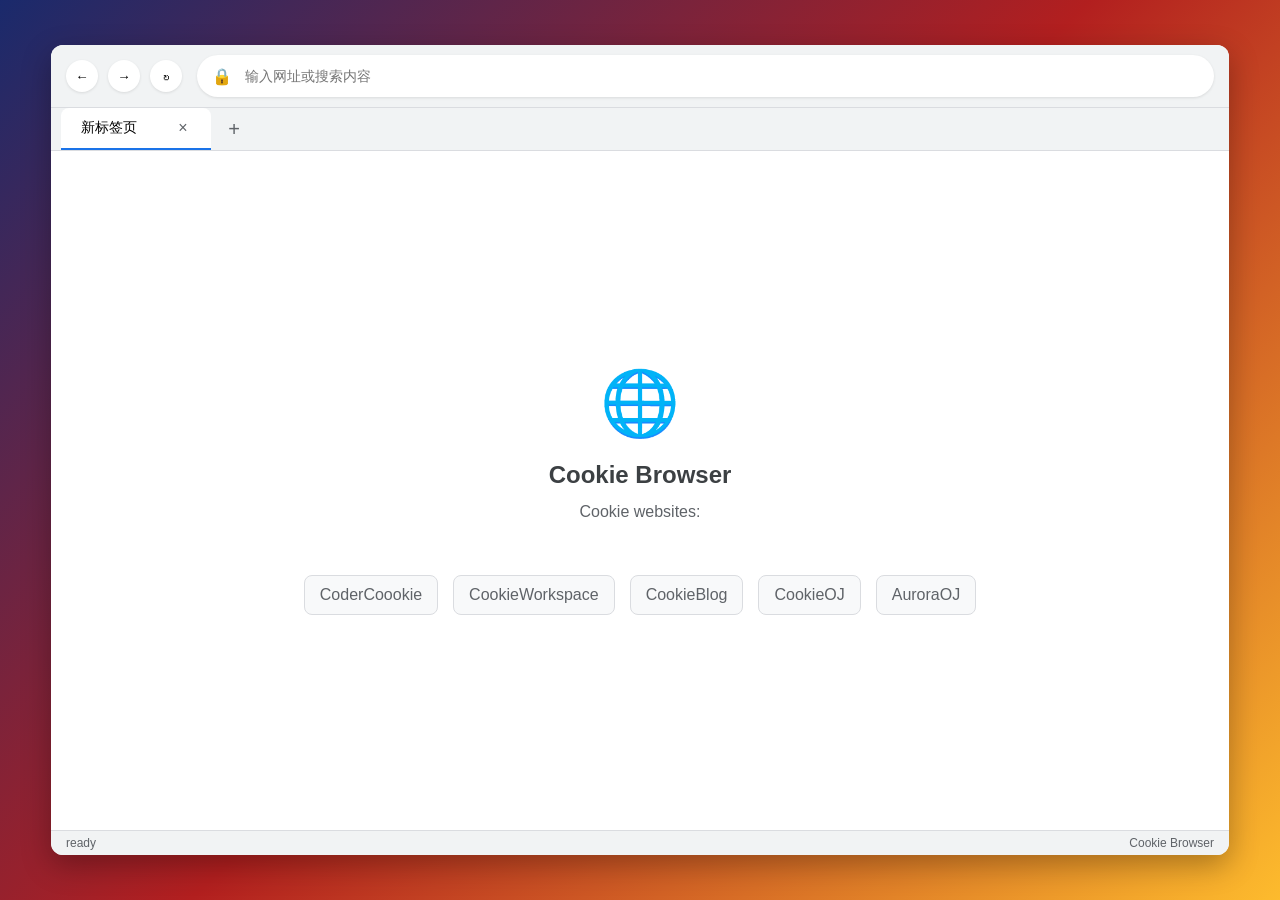
==== browser/index.html @ b2550a80 "Create index.html" ====
<!DOCTYPE html>
<html lang="zh-CN">
<head>
    <meta charset="UTF-8">
    <meta name="viewport" content="width=device-width, initial-scale=1.0">
    <title>Cookie Browser</title>
    <style>
        * {
            margin: 0;
            padding: 0;
            box-sizing: border-box;
            font-family: 'Segoe UI', Arial, sans-serif;
        }
        
        body {
            background: linear-gradient(135deg, #1a2a6c, #b21f1f, #fdbb2d);
            min-height: 100vh;
            display: flex;
            justify-content: center;
            align-items: center;
            padding: 20px;
        }
        
        .browser-container {
            width: 95%;
            max-width: 1200px;
            height: 90vh;
            background-color: #fff;
            border-radius: 12px;
            overflow: hidden;
            box-shadow: 0 10px 30px rgba(0, 0, 0, 0.3);
            display: flex;
            flex-direction: column;
        }
        
        .browser-header {
            background-color: #f1f3f4;
            padding: 10px 15px;
            display: flex;
            align-items: center;
            border-bottom: 1px solid #dadce0;
        }
        
        .navigation-controls {
            display: flex;
            gap: 10px;
            margin-right: 15px;
        }
        
        .nav-btn {
            width: 32px;
            height: 32px;
            border-radius: 50%;
            background-color: #fff;
            border: none;
            display: flex;
            align-items: center;
            justify-content: center;
            cursor: pointer;
            box-shadow: 0 1px 3px rgba(0,0,0,0.1);
            transition: all 0.2s;
        }
        
        .nav-btn:hover {
            background-color: #f0f0f0;
            transform: scale(1.05);
        }
        
        .nav-btn:active {
            transform: scale(0.95);
        }
        
        .address-bar {
            flex: 1;
            display: flex;
            align-items: center;
            background-color: #fff;
            border-radius: 24px;
            padding: 5px 15px;
            box-shadow: 0 1px 3px rgba(0,0,0,0.1);
        }
        
        .security-icon {
            margin-right: 8px;
            color: #5f6368;
        }
        
        #url-input {
            flex: 1;
            border: none;
            outline: none;
            padding: 8px 5px;
            font-size: 14px;
            background: transparent;
        }
        
        .browser-content {
            flex: 1;
            display: flex;
            flex-direction: column;
            overflow: hidden;
        }
        
        .tab-bar {
            display: flex;
            background-color: #f1f3f4;
            padding: 0 10px;
            border-bottom: 1px solid #dadce0;
        }
        
        .tab {
            padding: 10px 20px;
            background-color: #fff;
            border-radius: 8px 8px 0 0;
            margin-right: 2px;
            cursor: pointer;
            display: flex;
            align-items: center;
            max-width: 200px;
            min-width: 150px;
            position: relative;
        }
        
        .tab.active {
            background-color: #fff;
            border-bottom: 2px solid #1a73e8;
        }
        
        .tab-title {
            flex: 1;
            white-space: nowrap;
            overflow: hidden;
            text-overflow: ellipsis;
            font-size: 14px;
        }
        
        .tab-close {
            margin-left: 8px;
            color: #5f6368;
            font-size: 16px;
            width: 16px;
            height: 16px;
            display: flex;
            align-items: center;
            justify-content: center;
            border-radius: 50%;
        }
        
        .tab-close:hover {
            background-color: #e8eaed;
        }
        
        .content-area {
            flex: 1;
            background-color: #fff;
            overflow: hidden;
            position: relative;
        }
        
        #website-frame {
            width: 100%;
            height: 100%;
            border: none;
        }
        
        .loading-bar {
            height: 3px;
            width: 0;
            background-color: #1a73e8;
            position: absolute;
            top: 0;
            left: 0;
            transition: width 0.3s;
        }
        
        .new-tab-btn {
            width: 32px;
            height: 32px;
            display: flex;
            align-items: center;
            justify-content: center;
            font-size: 20px;
            color: #5f6368;
            cursor: pointer;
            border-radius: 50%;
            margin: 5px;
        }
        
        .new-tab-btn:hover {
            background-color: #e8eaed;
        }
        
        .welcome-screen {
            display: flex;
            flex-direction: column;
            align-items: center;
            justify-content: center;
            height: 100%;
            padding: 20px;
            text-align: center;
            color: #5f6368;
        }
        
        .welcome-icon {
            font-size: 64px;
            margin-bottom: 20px;
            color: #1a73e8;
        }
        
        .welcome-title {
            font-size: 24px;
            margin-bottom: 10px;
            color: #3c4043;
        }
        
        .welcome-text {
            max-width: 500px;
            line-height: 1.6;
            margin-bottom: 30px;
        }
        
        .quick-links {
            display: flex;
            flex-wrap: wrap;
            gap: 15px;
            justify-content: center;
            margin-top: 20px;
        }
        
        .quick-link {
            padding: 10px 15px;
            background-color: #f8f9fa;
            border-radius: 8px;
            cursor: pointer;
            transition: all 0.2s;
            border: 1px solid #dadce0;
        }
        
        .quick-link:hover {
            background-color: #e8f0fe;
            border-color: #1a73e8;
        }
        
        .status-bar {
            padding: 5px 15px;
            background-color: #f1f3f4;
            border-top: 1px solid #dadce0;
            font-size: 12px;
            color: #5f6368;
            display: flex;
            justify-content: space-between;
        }
        
        .error-message {
            display: none;
            flex-direction: column;
            align-items: center;
            justify-content: center;
            height: 100%;
            padding: 20px;
            text-align: center;
            color: #5f6368;
        }
        
        .error-icon {
            font-size: 64px;
            margin-bottom: 20px;
            color: #ea4335;
        }
        
        .error-title {
            font-size: 24px;
            margin-bottom: 10px;
            color: #3c4043;
        }
        
        .error-text {
            max-width: 500px;
            line-height: 1.6;
            margin-bottom: 30px;
        }
        
        @media (max-width: 768px) {
            .browser-container {
                height: 95vh;
                width: 100%;
            }
            
            .navigation-controls {
                margin-right: 5px;
            }
            
            .tab {
                min-width: 120px;
            }
        }
    </style>
</head>
<body>
    <div class="browser-container">
        <div class="browser-header">
            <div class="navigation-controls">
                <button class="nav-btn" id="back-btn" title="后退">←</button>
                <button class="nav-btn" id="forward-btn" title="前进">→</button>
                <button class="nav-btn" id="refresh-btn" title="刷新">↻</button>
            </div>
            <div class="address-bar">
                <span class="security-icon">🔒</span>
                <input type="text" id="url-input" placeholder="输入网址或搜索内容" autocomplete="off">
            </div>
        </div>
        
        <div class="browser-content">
            <div class="tab-bar">
                <div class="tab active">
                    <span class="tab-title">新标签页</span>
                    <span class="tab-close">×</span>
                </div>
                <div class="new-tab-btn" id="new-tab-btn">+</div>
            </div>
            
            <div class="content-area">
                <div class="loading-bar" id="loading-bar"></div>
                
                <div class="welcome-screen" id="welcome-screen">
                    <div class="welcome-icon">🌐</div>
                    <h2 class="welcome-title">Cookie Browser</h2>
                    <p class="welcome-text">Cookie websites: </p>
                    
                    <div class="quick-links">
                        <div class="quick-link" data-url="https://www.codercoookie.github.io">CoderCoookie</div>
                        <div class="quick-link" data-url="https://www.codercoookie.github.io/workspace">CookieWorkspace</div>
                        <div class="quick-link" data-url="https://www.codercoookie.github.io/blog">CookieBlog</div>
                        <div class="quick-link" data-url="https://hydro.ac/d/CookieOJ/">CookieOJ</div>
                        <div class="quick-link" data-url="https://vijos.org/d/AuroraOJ/">AuroraOJ</div>
                    </div>
                </div>
                
                <div class="error-message" id="error-message">
                    <div class="error-icon">⚠️</div>
                    <h2 class="error-title">无法访问此网站</h2>
                    <p class="error-text">由于浏览器的安全限制，此网页可能无法在模拟器中显示。请尝试访问其他网站，或使用实际浏览器打开此网页。</p>
                    <div class="quick-links">
                        <div class="quick-link" id="try-again-btn">重试</div>
                        <div class="quick-link" id="back-to-home-btn">返回主页</div>
                    </div>
                </div>
                
                <iframe id="website-frame" style="display: none;"></iframe>
            </div>
        </div>
        
        <div class="status-bar">
            <span id="status-text">ready</span>
            <span>Cookie Browser</span>
        </div>
    </div>

    <script>
        document.addEventListener('DOMContentLoaded', function() {
            const urlInput = document.getElementById('url-input');
            const websiteFrame = document.getElementById('website-frame');
            const welcomeScreen = document.getElementById('welcome-screen');
            const errorMessage = document.getElementById('error-message');
            const backBtn = document.getElementById('back-btn');
            const forwardBtn = document.getElementById('forward-btn');
            const refreshBtn = document.getElementById('refresh-btn');
            const loadingBar = document.getElementById('loading-bar');
            const statusText = document.getElementById('status-text');
            const quickLinks = document.querySelectorAll('.quick-link');
            const newTabBtn = document.getElementById('new-tab-btn');
            const tryAgainBtn = document.getElementById('try-again-btn');
            const backToHomeBtn = document.getElementById('back-to-home-btn');
            
            let currentUrl = '';
            let isLoading = false;
            let hasError = false;
            
            // 处理URL输入
            urlInput.addEventListener('keypress', function(e) {
                if (e.key === 'Enter') {
                    navigateToUrl();
                }
            });
            
            // 导航到指定URL
            function navigateToUrl() {
                let url = urlInput.value.trim();
                
                // 如果没有输入内容，不执行任何操作
                if (!url) return;
                
                // 如果URL没有协议，添加https://
                if (!url.startsWith('http://') && !url.startsWith('https://')) {
                    url = 'https://' + url;
                }
                
                currentUrl = url;
                
                // 显示加载状态
                isLoading = true;
                hasError = false;
                loadingBar.style.width = '30%';
                statusText.textContent = '正在加载...';
                
                // 隐藏欢迎屏幕和错误消息，显示iframe
                welcomeScreen.style.display = 'none';
                errorMessage.style.display = 'none';
                websiteFrame.style.display = 'block';
                
                // 设置iframe的src
                websiteFrame.src = url;
                
                // 更新标签页标题
                updateTabTitle(url);
            }
            
            // 模拟加载过程
            websiteFrame.addEventListener('load', function() {
                isLoading = false;
                loadingBar.style.width = '100%';
                statusText.textContent = '完成';
                
                // 短暂显示加载完成状态后隐藏加载条
                setTimeout(() => {
                    loadingBar.style.width = '0';
                }, 500);
                
                // 更新地址栏显示
                urlInput.value = currentUrl;
            });
            
            // 处理iframe加载错误
            websiteFrame.addEventListener('error', function() {
                isLoading = false;
                loadingBar.style.width = '0';
                statusText.textContent = '加载失败';
                
                // 显示错误消息
                hasError = true;
                websiteFrame.style.display = 'none';
                errorMessage.style.display = 'flex';
            });
            
            // 浏览器控制按钮功能
            backBtn.addEventListener('click', function() {
                if (!hasError && websiteFrame.contentWindow && websiteFrame.contentWindow.history.length > 0) {
                    websiteFrame.contentWindow.history.back();
                }
            });
            
            forwardBtn.addEventListener('click', function() {
                if (!hasError && websiteFrame.contentWindow && websiteFrame.contentWindow.history.length > 0) {
                    websiteFrame.contentWindow.history.forward();
                }
            });
            
            refreshBtn.addEventListener('click', function() {
                if (currentUrl && !hasError) {
                    websiteFrame.src = websiteFrame.src;
                    
                    // 显示加载状态
                    isLoading = true;
                    loadingBar.style.width = '30%';
                    statusText.textContent = '正在刷新...';
                } else if (currentUrl && hasError) {
                    // 如果当前有错误，重新加载
                    navigateToUrl();
                }
            });
            
            // 快速链接
            quickLinks.forEach(link => {
                if (link.id !== 'try-again-btn' && link.id !== 'back-to-home-btn') {
                    link.addEventListener('click', function() {
                        const url = this.getAttribute('data-url');
                        urlInput.value = url;
                        navigateToUrl();
                    });
                }
            });
            
            // 新标签页按钮
            newTabBtn.addEventListener('click', function() {
                // 重置为欢迎屏幕
                welcomeScreen.style.display = 'flex';
                websiteFrame.style.display = 'none';
                errorMessage.style.display = 'none';
                urlInput.value = '';
                currentUrl = '';
                hasError = false;
                updateTabTitle('新标签页');
                statusText.textContent = '就绪';
            });
            
            // 重试按钮
            tryAgainBtn.addEventListener('click', function() {
                if (currentUrl) {
                    navigateToUrl();
                }
            });
            
            // 返回主页按钮
            backToHomeBtn.addEventListener('click', function() {
                welcomeScreen.style.display = 'flex';
                websiteFrame.style.display = 'none';
                errorMessage.style.display = 'none';
                urlInput.value = '';
                currentUrl = '';
                hasError = false;
                updateTabTitle('新标签页');
                statusText.textContent = '就绪';
            });
            
            // 更新标签页标题
            function updateTabTitle(title) {
                const activeTab = document.querySelector('.tab.active .tab-title');
                // 简化URL显示
                if (title.startsWith('https://')) {
                    title = title.replace('https://', '');
                }
                if (title.startsWith('www.')) {
                    title = title.replace('www.', '');
                }
                if (title.length > 20) {
                    title = title.substring(0, 20) + '...';
                }
                activeTab.textContent = title || '新标签页';
            }
            
            // 初始聚焦地址栏
            urlInput.focus();
        });
    </script>
</body>
</html>
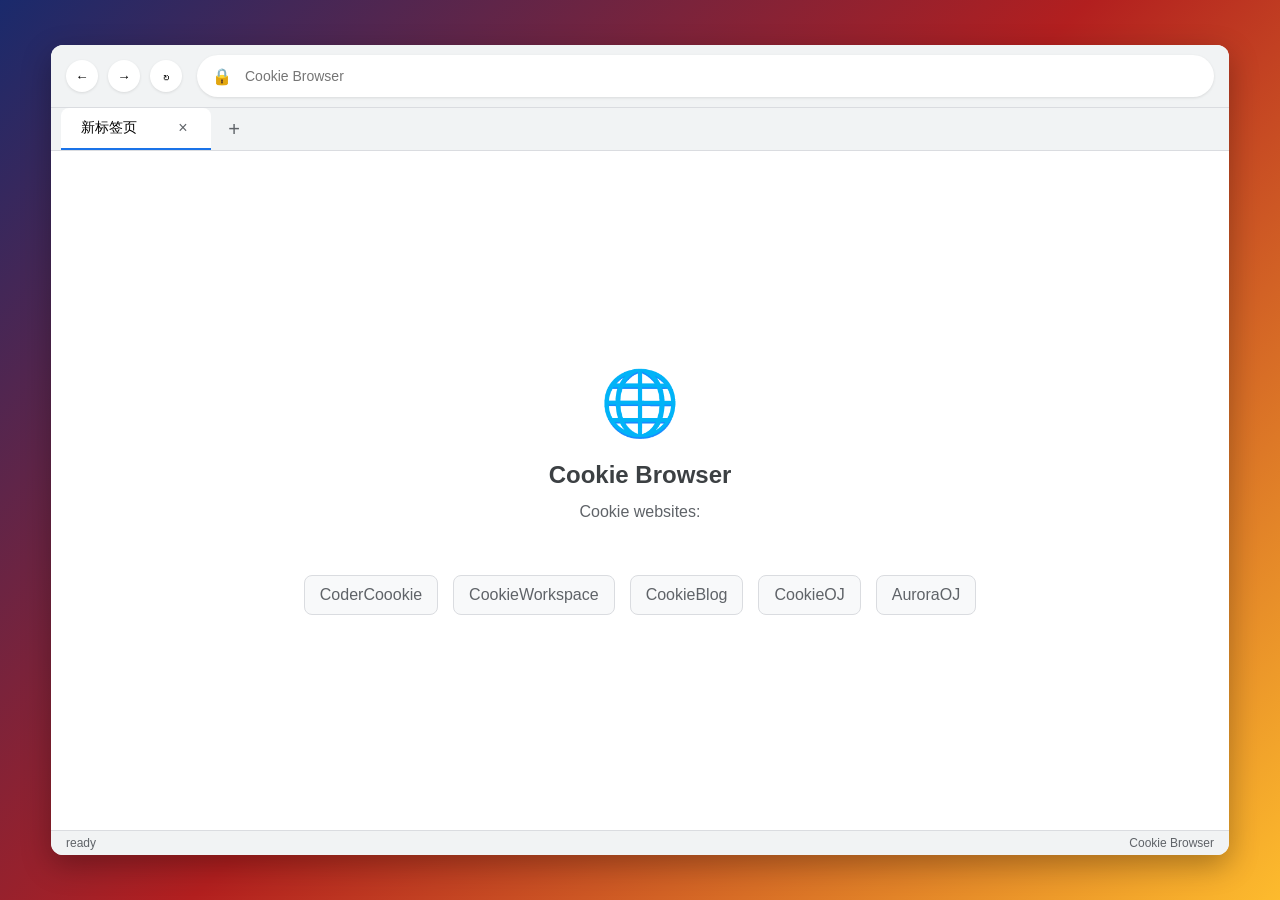
==== commit e8b14218: "Update index.html" ====
--- a/browser/index.html
+++ b/browser/index.html
@@ -300,13 +300,13 @@
     <div class="browser-container">
         <div class="browser-header">
             <div class="navigation-controls">
-                <button class="nav-btn" id="back-btn" title="后退">←</button>
-                <button class="nav-btn" id="forward-btn" title="前进">→</button>
-                <button class="nav-btn" id="refresh-btn" title="刷新">↻</button>
+                <button class="nav-btn" id="back-btn" title="back">←</button>
+                <button class="nav-btn" id="forward-btn" title="front">→</button>
+                <button class="nav-btn" id="refresh-btn" title="refresh">↻</button>
             </div>
             <div class="address-bar">
                 <span class="security-icon">🔒</span>
-                <input type="text" id="url-input" placeholder="输入网址或搜索内容" autocomplete="off">
+                <input type="text" id="url-input" placeholder="Cookie Browser" autocomplete="off">
             </div>
         </div>
         
@@ -489,8 +489,8 @@
                 urlInput.value = '';
                 currentUrl = '';
                 hasError = false;
-                updateTabTitle('新标签页');
-                statusText.textContent = '就绪';
+                updateTabTitle('New Tab');
+                statusText.textContent = 'ready';
             });
             
             // 重试按钮
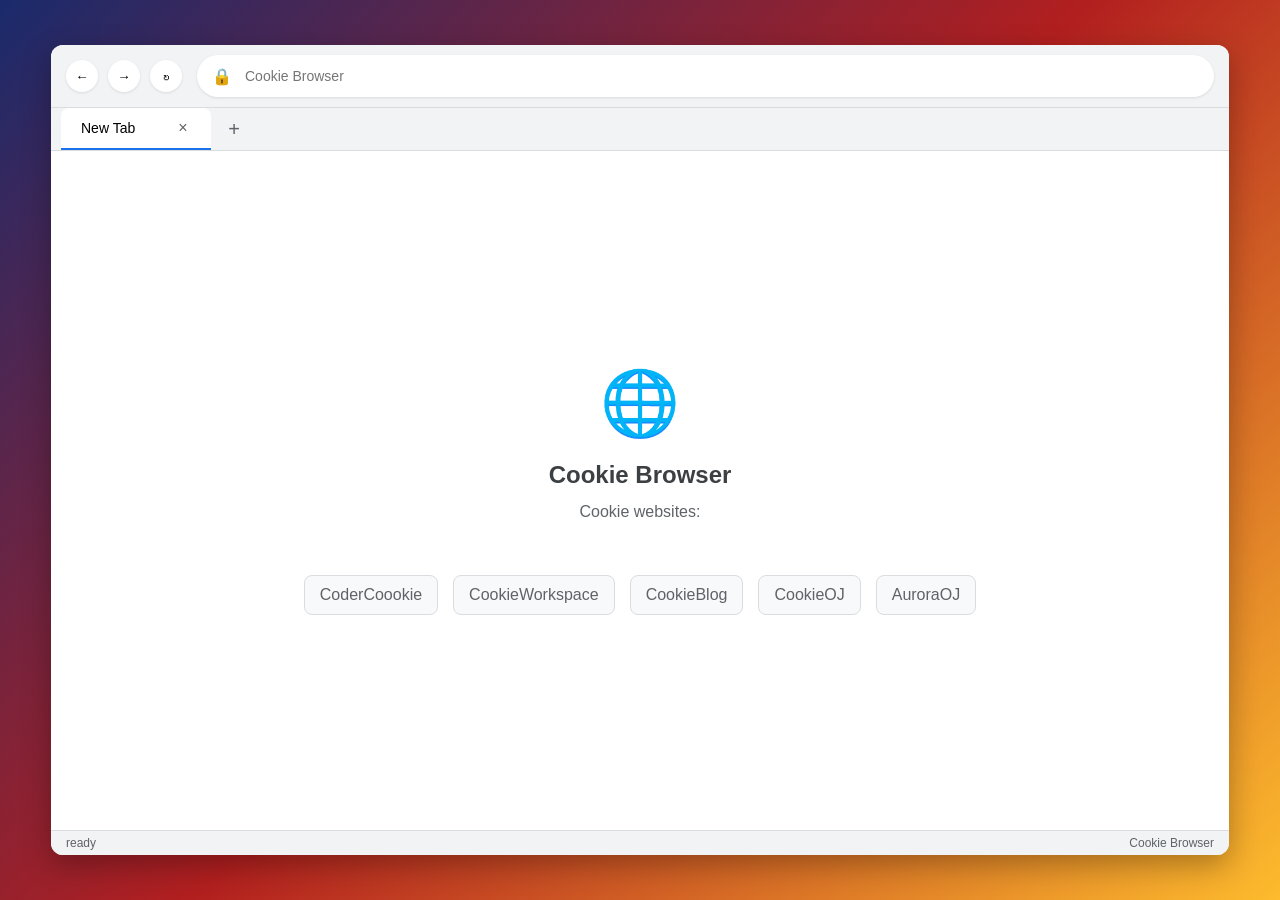
==== commit 97598339: "Update index.html" ====
--- a/browser/index.html
+++ b/browser/index.html
@@ -313,7 +313,7 @@
         <div class="browser-content">
             <div class="tab-bar">
                 <div class="tab active">
-                    <span class="tab-title">新标签页</span>
+                    <span class="tab-title">New Tab</span>
                     <span class="tab-close">×</span>
                 </div>
                 <div class="new-tab-btn" id="new-tab-btn">+</div>
